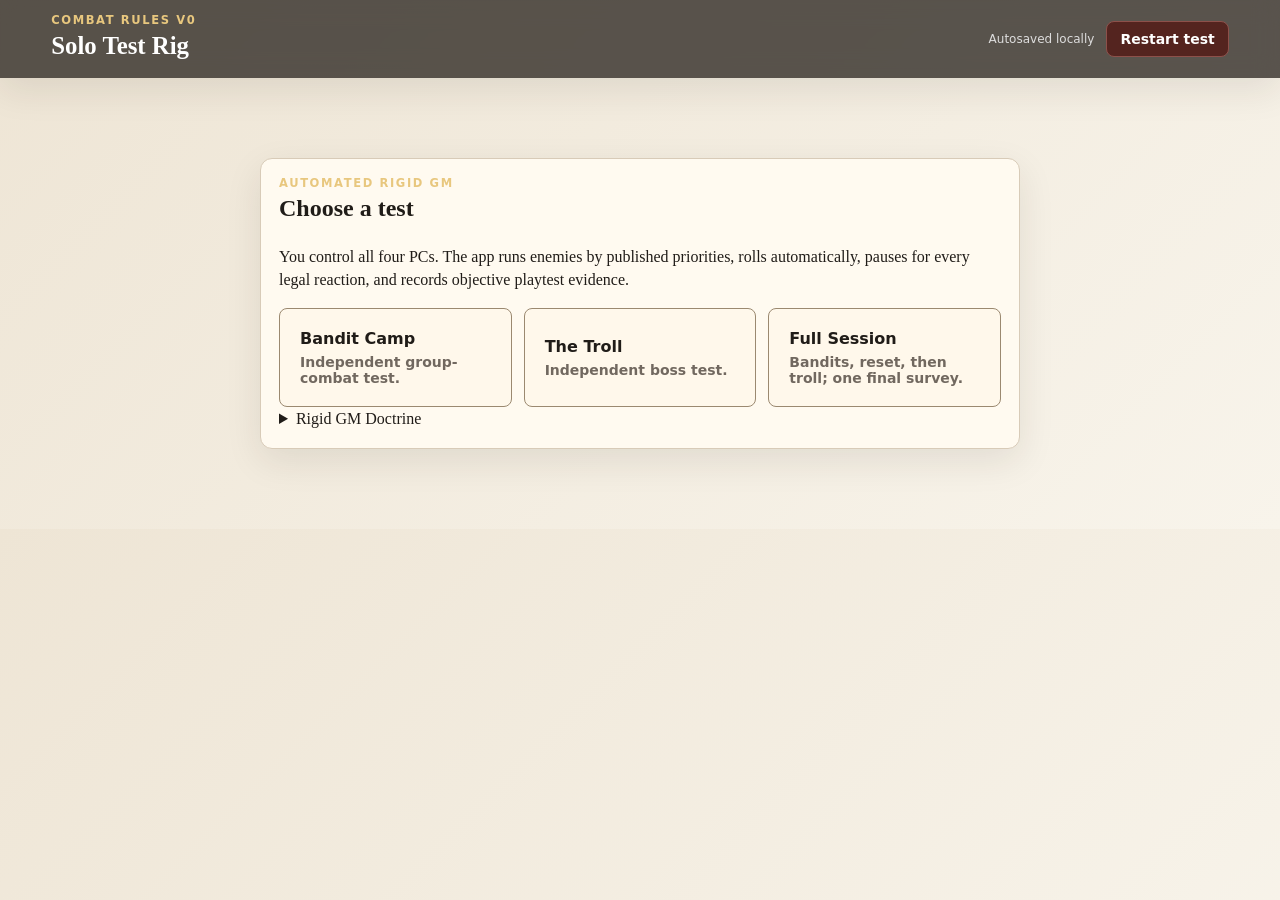
==== apps/combat-solo-tester/index.html @ 8c113f24 "Import TRPG design documents and solo tester" ====
<!doctype html>
<html lang="en">
<head>
  <meta charset="utf-8">
  <meta name="viewport" content="width=device-width, initial-scale=1">
  <title>Combat Rules V0 — Solo Test Rig</title>
  <link rel="stylesheet" href="styles.css">
  <link rel="stylesheet" href="policy-controls.css">
</head>
<body>
  <header class="topbar">
    <div><p class="eyebrow">Combat Rules V0</p><h1>Solo Test Rig</h1></div>
    <div class="header-actions"><span id="saveStatus">Autosaved locally</span><button id="restartBtn" class="danger">Restart test</button></div>
  </header>
  <main id="app"></main>
  <div id="modalRoot"></div>
  <script src="app.js"></script>
</body>
</html>
---- apps/combat-solo-tester/styles.css ----
:root{--ink:#201c18;--muted:#71685f;--paper:#f4efe5;--panel:#fffaf0;--line:#d8cbb8;--red:#8f3028;--gold:#a26e1d;--green:#35604a;--blue:#315c78;--shadow:0 12px 36px #2d251718}*{box-sizing:border-box}body{margin:0;background:linear-gradient(135deg,#eee5d5,#f8f4eb);color:var(--ink);font:16px/1.45 Georgia,serif}.topbar{position:sticky;top:0;z-index:5;display:flex;justify-content:space-between;align-items:center;padding:14px clamp(16px,4vw,54px);background:#241f1abf;color:#fff;backdrop-filter:blur(12px);box-shadow:var(--shadow)}h1,h2,h3,p{margin-top:0}h1{margin-bottom:0;font-size:1.55rem}.eyebrow{margin:0;color:#e8c77e;font:700 .72rem/1.2 system-ui;text-transform:uppercase;letter-spacing:.14em}.header-actions{display:flex;gap:12px;align-items:center;font:12px system-ui;color:#ddd}main{max-width:1440px;margin:auto;padding:26px}.panel{background:var(--panel);border:1px solid var(--line);border-radius:12px;padding:18px;box-shadow:var(--shadow)}.setup{max-width:760px;margin:6vh auto}.tweak-page{max-width:1180px;margin:auto}.tweak-grid{display:grid;grid-template-columns:repeat(auto-fit,minmax(220px,1fr));gap:12px;margin-bottom:24px}.tweak-grid fieldset{border:1px solid var(--line);border-radius:9px;background:#fff;padding:12px}.tweak-grid legend{font-weight:bold}.tweak-grid label{display:grid;grid-template-columns:1fr 82px;align-items:center;gap:8px;margin:7px 0;font:13px system-ui}.tweak-grid input{width:100%;padding:6px;border:1px solid var(--line);border-radius:5px}.mode-grid,.cards,.actions,.metrics{display:grid;gap:12px}.mode-grid{grid-template-columns:repeat(3,1fr)}.mode{padding:20px;text-align:left}.mode strong{display:block;font:700 1rem system-ui;margin-bottom:6px}.mode span{color:var(--muted)}button{border:1px solid #9b8970;border-radius:8px;background:#fff8eb;padding:9px 13px;color:var(--ink);font:600 14px system-ui;cursor:pointer}button:hover:not(:disabled){background:#f0dfc1}button:disabled{opacity:.38;cursor:not-allowed}.primary{background:var(--ink);color:white;border-color:var(--ink)}.danger{background:#54241f;color:white;border-color:#8d504a}.game{display:grid;grid-template-columns:minmax(0,1fr) 370px;gap:18px}.battle-head{display:flex;justify-content:space-between;gap:16px;align-items:start}.round{font:700 14px system-ui;color:var(--red)}.map{display:flex;align-items:stretch;gap:8px;overflow:auto;margin:14px 0}.zone{min-width:155px;flex:1;border:1px solid var(--line);border-radius:9px;padding:10px;background:#fff}.zone.active{outline:3px solid #b8842d55}.connector{align-self:center;color:var(--muted)}.token{display:block;margin-top:6px;padding:5px 7px;border-radius:5px;background:#e8e1d3;font:12px system-ui}.token.pc{border-left:4px solid var(--blue)}.token.enemy{border-left:4px solid var(--red)}.cards{grid-template-columns:repeat(2,minmax(0,1fr))}.card{border:1px solid var(--line);border-radius:9px;padding:12px;background:#fff}.card.selected{outline:3px solid #315c7844}.card.down{opacity:.55}.statline,.resource{display:flex;justify-content:space-between;gap:8px;font:13px system-ui}.bar{height:7px;background:#ddd;border-radius:20px;overflow:hidden;margin:4px 0 8px}.bar i{display:block;height:100%;background:var(--green)}.bar.hp i{background:var(--red)}.turn-controls{margin-top:14px}.actions{grid-template-columns:repeat(3,minmax(0,1fr));margin-top:10px}.action{text-align:left;min-height:70px}.action small{display:block;color:var(--muted);margin-top:4px}.sidebar{display:flex;flex-direction:column;gap:14px}.log{height:440px;overflow:auto;background:#211d19;color:#eee;border-radius:9px;padding:10px;font:12px/1.45 ui-monospace,monospace}.log p{margin:0 0 7px}.log .roll{color:#f1ca77}.log .damage{color:#ff9e90}.log .system{color:#a7c9df}.doctrine li{margin-bottom:7px}.qual{padding:8px 10px;background:#eee6d7;border-left:4px solid var(--gold);margin:8px 0;font:14px system-ui}.modal-back{position:fixed;inset:0;z-index:20;background:#17130ebd;display:grid;place-items:center;padding:20px}.modal{width:min(680px,100%);max-height:90vh;overflow:auto;background:var(--panel);border-radius:12px;padding:22px;box-shadow:var(--shadow)}.choices{display:grid;gap:10px}.choice{text-align:left;padding:13px}.choice small{display:block;color:var(--muted);margin-top:3px}.survey label{display:block;font-weight:bold;margin:14px 0 5px}.survey textarea{width:100%;min-height:80px;padding:9px;border:1px solid var(--line);border-radius:7px;background:white}.metrics{grid-template-columns:repeat(3,1fr)}.metric{background:#fff;border:1px solid var(--line);border-radius:8px;padding:10px}.metric b{display:block;font-size:1.4rem}.footer-actions{display:flex;gap:10px;justify-content:flex-end;margin-top:18px}@media(max-width:950px){.game{grid-template-columns:1fr}.cards{grid-template-columns:1fr 1fr}.sidebar{grid-row:2}.log{height:280px}}@media(max-width:620px){main{padding:12px}.mode-grid,.cards,.actions,.metrics{grid-template-columns:1fr}.header-actions span{display:none}.map{flex-direction:column}.connector{text-align:center;transform:rotate(90deg)}}
---- apps/combat-solo-tester/policy-controls.css ----
.tweak-grid input,
.tweak-grid select {
  width: 100%;
  padding: 6px;
  border: 1px solid var(--line);
  border-radius: 5px;
  background: white;
}

.tweak-grid .select-field {
  grid-template-columns: 1fr 120px;
  margin-top: 14px;
}

.tweak-grid .range-field {
  grid-template-columns: 1fr 40px;
}

.tweak-grid .range-field input {
  grid-column: 1 / -1;
  padding: 0;
}

.tweak-grid [hidden] {
  display: none;
}

.turn-summary {
  max-height: 55vh;
  overflow: auto;
  margin: 14px 0;
  padding: 12px 14px;
  border: 1px solid var(--line);
  border-radius: 8px;
  background: white;
}

.turn-summary p {
  margin: 0 0 8px;
}

.turn-summary p:last-child {
  margin-bottom: 0;
}
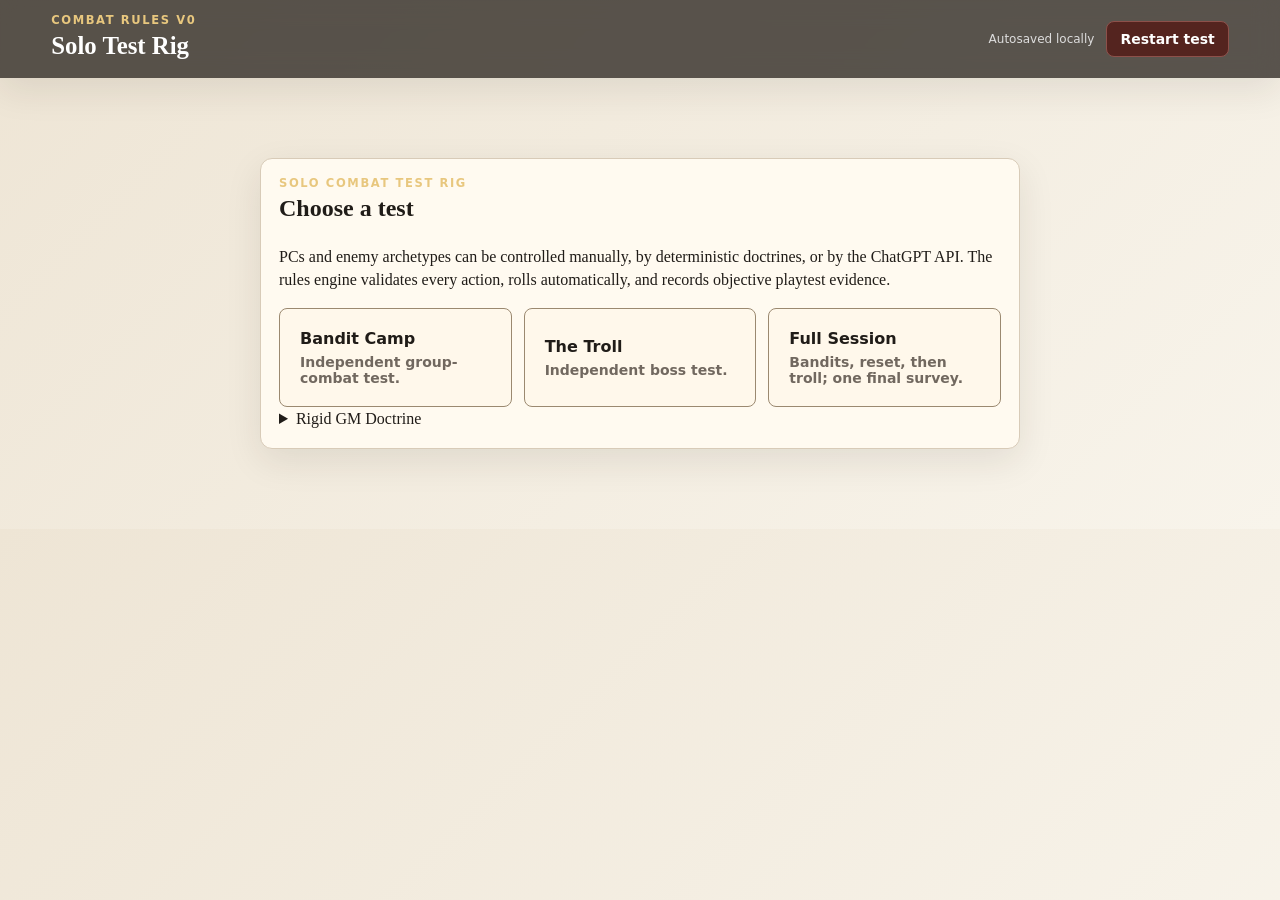
==== commit 012212e7: "Add ChatGPT-controlled combat actors" ====
--- a/apps/combat-solo-tester/index.html
+++ b/apps/combat-solo-tester/index.html
@@ -6,6 +6,7 @@
   <title>Combat Rules V0 — Solo Test Rig</title>
   <link rel="stylesheet" href="styles.css">
   <link rel="stylesheet" href="policy-controls.css">
+  <link rel="stylesheet" href="ai-controls.css">
 </head>
 <body>
   <header class="topbar">
@@ -14,6 +15,7 @@
   </header>
   <main id="app"></main>
   <div id="modalRoot"></div>
+  <script src="ai-controller.js"></script>
   <script src="app.js"></script>
 </body>
 </html>
--- a/apps/combat-solo-tester/ai-controls.css
+++ b/apps/combat-solo-tester/ai-controls.css
@@ -0,0 +1,62 @@
+.ai-settings {
+  margin: 20px 0 26px;
+  padding: 16px;
+  border: 1px solid #c49a55;
+  border-radius: 10px;
+  background: #fff4d8;
+}
+
+.ai-settings-grid {
+  display: grid;
+  grid-template-columns: 2fr 1fr;
+  gap: 12px;
+}
+
+.ai-settings-grid label {
+  display: grid;
+  gap: 5px;
+  font: 13px system-ui;
+}
+
+.ai-settings-grid input,
+.tweak-grid select {
+  width: 100%;
+  padding: 7px;
+  border: 1px solid var(--line);
+  border-radius: 5px;
+  background: white;
+}
+
+.security-note {
+  color: #684b1e;
+  font: 13px/1.45 system-ui;
+}
+
+#aiKeyStatus,
+.ai-meta,
+.ai-decision-log small {
+  color: var(--muted);
+  font: 12px system-ui;
+}
+
+.ai-decision-log {
+  display: grid;
+  gap: 10px;
+  max-height: 60vh;
+  overflow: auto;
+}
+
+.ai-decision-log article {
+  padding: 12px;
+  border: 1px solid var(--line);
+  border-radius: 8px;
+  background: white;
+}
+
+.ai-decision-log p {
+  margin: 6px 0;
+}
+
+@media (max-width: 620px) {
+  .ai-settings-grid { grid-template-columns: 1fr; }
+}
